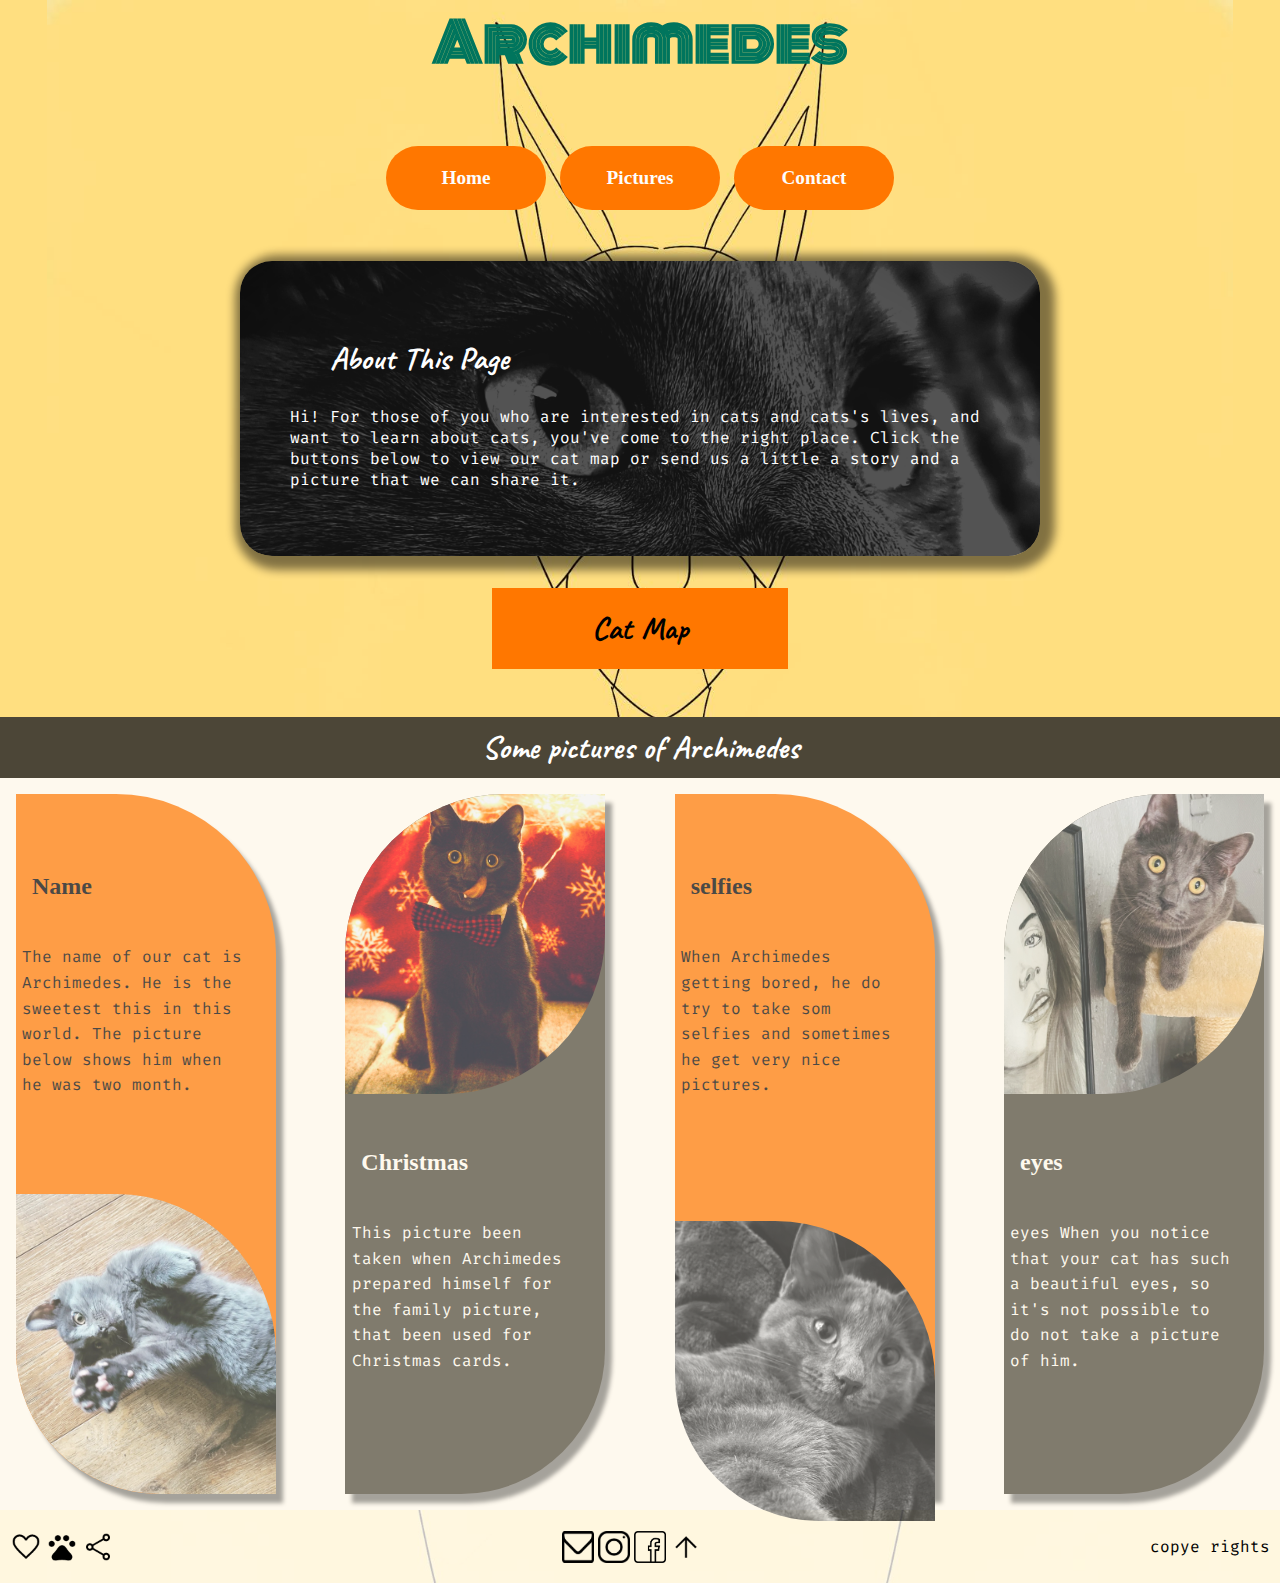
==== index.html @ d01ac4d4 "commit" ====
<!DOCTYPE html>
<html lang="en">
    <head>
        <meta property="og:title" content="The Grey Cat 'Archimedes'" />
        <meta property="og:type" content="article" />
        <meta property="og:image" content="" />
        <meta property="og:url" content="" />

        <meta name="twitter:card" content="" />
        <meta property="og:description" content="The Grey Cat 'Archimedes'" />
        <meta property="og:site_name" content="animals: cat life." />
        <meta name="twitter:image:alt" content="The Grey Cat 'Archimedes's" />
        <meta charset="UTF-8" />
        <meta http-equiv="X-UA-Compatible" content="IE=edge" />
        <meta name="viewport" content="width=device-width, initial-scale=1.0" />
        <title>The grey cat</title>
        <meta name="author" content="Alan Brim" />
        <meta name="keywords" content="cat,facts ,animal, dyr, katter, søt " />
        <meta name="description" content="Cat life pictures" />
        <meta name="format-detection" content="telephone=yes" />
        <meta name="robots" content="index,follow" />
        <meta name="google" />
        <meta name="googlebot" content="”notranslate”" />
        <meta name="revised" content="Thursday, december 9th, 2022, 01:20 pm" />
        <meta name="rating" content="safe for kids" />
        <meta name="copyright" content="Copyright 2022" />
        <meta http-equiv="refresh" />
        <meta http-equiv="english, Norwagian" />
        <meta http-equiv="Cache-Control" content="no-cache" />
        <link rel="stylesheet" href="styles.css" />
    </head>
    <body>
        <h1>Archimedes</h1>
        <nav class="navigationbar">
            <ul>
                <li><a href="index.html">Home</a></li>
                <li><a href="photo.html">Pictures</a></li>
                <li><a href="#3">Contact</a></li>
            </ul>
        </nav>
        <header>
            <div id="firstbox">
                <article>
                    <h2>About This Page</h2>
                    <p>
                        Hi! For those of you who are interested in cats and
                        cats's lives, and want to learn about cats, you've come
                        to the right place. Click the buttons below to view our
                        cat map or send us a little a story and a picture that
                        we can share it.
                    </p>
                </article>
            </div>
            <div>
                <a href="Map.html"> <button class="buttonn">Cat Map</button></a>
            </div>
        </header>
        <main>
            <h2 class="h2">Some pictures of Archimedes</h2>
            <section>
                <article class="card1">
                    <h3>Name</h3>
                    <p class="first-discribtion">
                        The name of our cat is Archimedes. He is the sweetest
                        this in this world. The picture below shows him when he
                        was two month.
                    </p>
                    <img src="pic 1 (13).JPG" alt="" />
                </article>
                <article class="card2">
                    <img src="pic 1 (2).JPG" alt="" />

                    <h3>Christmas</h3>
                    <p>
                        This picture been taken when Archimedes prepared himself
                        for the family picture, that been used for Christmas
                        cards.
                    </p>
                </article>

                <article class="card1 pic3">
                    <h3>selfies</h3>
                    <p>
                        When Archimedes getting bored, he do try to take som
                        selfies and sometimes he get very nice pictures.
                    </p>
                    <img src="   pic 1 (2).JPEG" alt="" />
                </article>
                <article class="card2">
                    <img src=" pic 1 (8).JPEG" alt="" />

                    <h3>eyes</h3>
                    <p>
                        eyes When you notice that your cat has such a beautiful
                        eyes, so it's not possible to do not take a picture of
                        him.
                    </p>
                </article>
            </section>
        </main>
        <footer id="3">
            <div>
                <img src="icon (1).png" alt="" class="sosial" />
                <img src="icon (2).png" alt="" class="sosial" />
                <img src="icon (3).png" alt="" class="sosial" />
            </div>
            <div>
                <a href="mailto: brimalla7@gmail.com" type="mail"
                    ><img src="sosial (1).png" alt="Send a mail" class="sosial"
                /></a>
                <a href=" https://www.instagram.com/brimallan/"
                    ><img
                        src="sosial (2).png"
                        alt="My instagram"
                        class="sosial"
                /></a>
                <a href="https://www.facebook.com/brimallan/"
                    ><img src="sosial (3).png" alt="" class="sosial"
                /></a>
                <a href=""
                    ><img src="icon.png" alt="my facebook" class="sosial"
                /></a>
            </div>
            <p>copye rights</p>
        </footer>
    </body>
</html>
---- styles.css ----
@font-face {
    font-family: "Monoton";
    src: url(Monoton-Regular.ttf);
}
@font-face {
    font-family: "Fir";
    src: url(FiraCode-VariableFont_wght.ttf);
}
@font-face {
    font-family: "Caveat";
    src: url(Caveat-VariableFont_wght.ttf);
}
body {
    background-image: url(backgro.jpg);
    background-color: #ffdf80;
    background-repeat: no-repeat;
    background-size: contain;
    background-position: center;
    margin: 0px;
    padding: 0px;
}
h1 {
    display: block;
    font-size: 3.4rem;
    text-align: center;
    margin-top: 0;
    padding: 0px 10px;
    color: #00755d;
    font-family: "Monoton";
}

h2 {
    font-family: "caveat";
    font-size: 2rem;
    padding-left: 40px;
}
p {
    font-family: "Fir";
}
h3 {
    font-size: 1.5rem;
}
button {
    text-align: center;
    font-weight: bold;
    background-color: #ff7700;
    font-family: "caveat";
    font-size: 2rem;
    color: rgb(0, 0, 0);
    border: 0;
    padding: 20px 100px;
    margin: 22px;
    max-width: 600px;
    cursor: pointer;
    transition: background-color 1s, color 1s;
    animation: rounding 2s infinite linear alternate;
}
button:hover {
    background-color: rgba(161, 36, 36, 0.507);
    color: azure;
    box-shadow: 5px 5px 10px rgba(0, 0, 0, 0.591);
}
button:active {
    background-color: rgba(0, 0, 0, 0.646);
}
@keyframes rounding {
    from {
        border-top-left-radius: 5rem;
        border-bottom-right-radius: 5rem;
    }
    to {
        border-top-right-radius: 5rem;
        border-bottom-left-radius: 5rem;
    }
}
.h22 {
    display: block;
    background-color: #4c4637;
    margin-bottom: 0;
    color: white;
    padding: 10px 100px;
    border-radius: 4rem;
    text-align: center;
}
.h2 :-moz-second-node {
    display: block;
    background-color: #4c4637;
    margin-bottom: 0;
    color: white;
    padding: 10px 100px;
    border-radius: 4rem;
    text-align: center;
}
.h2 {
    display: block;
    background-color: #4c4637;
    margin-bottom: 0;
    color: white;
    padding: 10px 100px;
    border-radius: 0rem;
    text-align: center;
}
.navigationbar ul {
    list-style: none;
    text-align: center;
    padding: 20px;
}
.navigationbar li {
    display: inline-flex;
    padding: 5px;
}
.navigationbar a {
    display: inline-flex;
    justify-content: center;
    align-items: center;
    text-decoration: none;
    height: 4rem;
    width: 10rem;
    font-size: 1.2rem;
    border-radius: 2rem;
    background-color: #ff7700;
    color: #fdfdfd;
    font-weight: 900;
    transition: 1s;
    transition-timing-function: cubic-bezier(0.15, 0.12, 0.15, 4);
}
.navigationbar a:hover {
    box-shadow: 5px 4px 1px #0000007e;
    color: white;
    height: 4.5rem;
    width: 10.5rem;
    font-size: 1.4rem;
}
header {
    display: flex;
    flex-direction: column;
    align-items: center;
    flex-wrap: wrap;
}
#firstbox {
    background-image: url("img\ \(10\).jpg");
    background-repeat: no-repeat;
    background-size: cover;
    background-position: top;
    opacity: 100%;
    box-shadow: 5px 4px 10px 10px #0000007e;
    border-radius: 2rem;
    margin: 10px;
    padding: 50px;
    max-width: 700px;
    color: white;
}

/*---------------------MAIN*/

section {
    display: flex;
    flex-wrap: wrap;
    justify-content: space-between;
    background-color: #fef9ee;
    margin: 0;
}
.card1 {
    background-color: #ff7700;
    border-top-right-radius: 10rem;
    border-bottom-left-radius: 9rem;
    opacity: 70%;
    transition: 1s;
    line-height: 1.6rem;
    max-width: 260px;
    height: 700px;
    box-shadow: 7px 9px 4px #0000007e;
    margin: 1rem;
    color: #000000;
}
.card2 {
    background-color: #4c4637;
    border-top-left-radius: 10rem;
    border-bottom-right-radius: 9rem;
    opacity: 70%;
    transition: 1s;
    line-height: 1.6rem;
    max-width: 260px;
    height: 700px;
    box-shadow: 7px 9px 4px #0000007e;
    margin: 1rem;
    color: #fef9ee;
}
.card1 > img {
    border-bottom-left-radius: 9rem;
    border-top-right-radius: 10rem;
    width: 100%;
    height: 300px;
    object-fit: cover;
    object-position: right top;
    margin-top: 5rem;
}
.card2 > img {
    border-bottom-right-radius: 10rem;
    border-top-left-radius: 10rem;
    width: 100%;
    height: 300px;
    object-fit: cover;

    object-position: top, right;
}
.card1 > p {
    padding-right: 1.5rem;
    padding-left: 0.4rem;
    text-align: left;
    margin-bottom: 1rem;
    margin-top: 2.8rem;
}
.card1 > h3 {
    padding-left: 1rem;
    margin-top: 5rem;
}
.card1:hover {
    opacity: 100%;
    cursor: grab;
}

.card2 > p {
    padding-right: 1.5rem;
    padding-left: 0.4rem;
    text-align: left;
    margin-top: 5rem;
    margin-top: 2.8rem;
}
.card2 > h3 {
    padding-left: 1rem;
    margin-top: 3rem;
}
.pic3 > p {
    margin-bottom: 2.7rem;
}
.card2:hover {
    opacity: 100%;
    cursor: grab;
}
footer {
    background-color: #ffffffbf;
    padding: 10px;
    margin: auto;
    display: flex;
    justify-content: space-between;
    flex-wrap: wrap;
}

.sosial {
    width: 2rem;
    height: 2rem;
    object-fit: fill;
    margin-top: 0.7rem;
}
@media only screen and (max-width: 700px) {
    .container > a {
        width: 49.99999%;
        margin: 6px 0;
    }
    h1 {
        font-size: 37px;
    }
}

@media only screen and (max-width: 500px) {
    .container > a {
        width: 100%;
    }
    font-size: 37px;
}
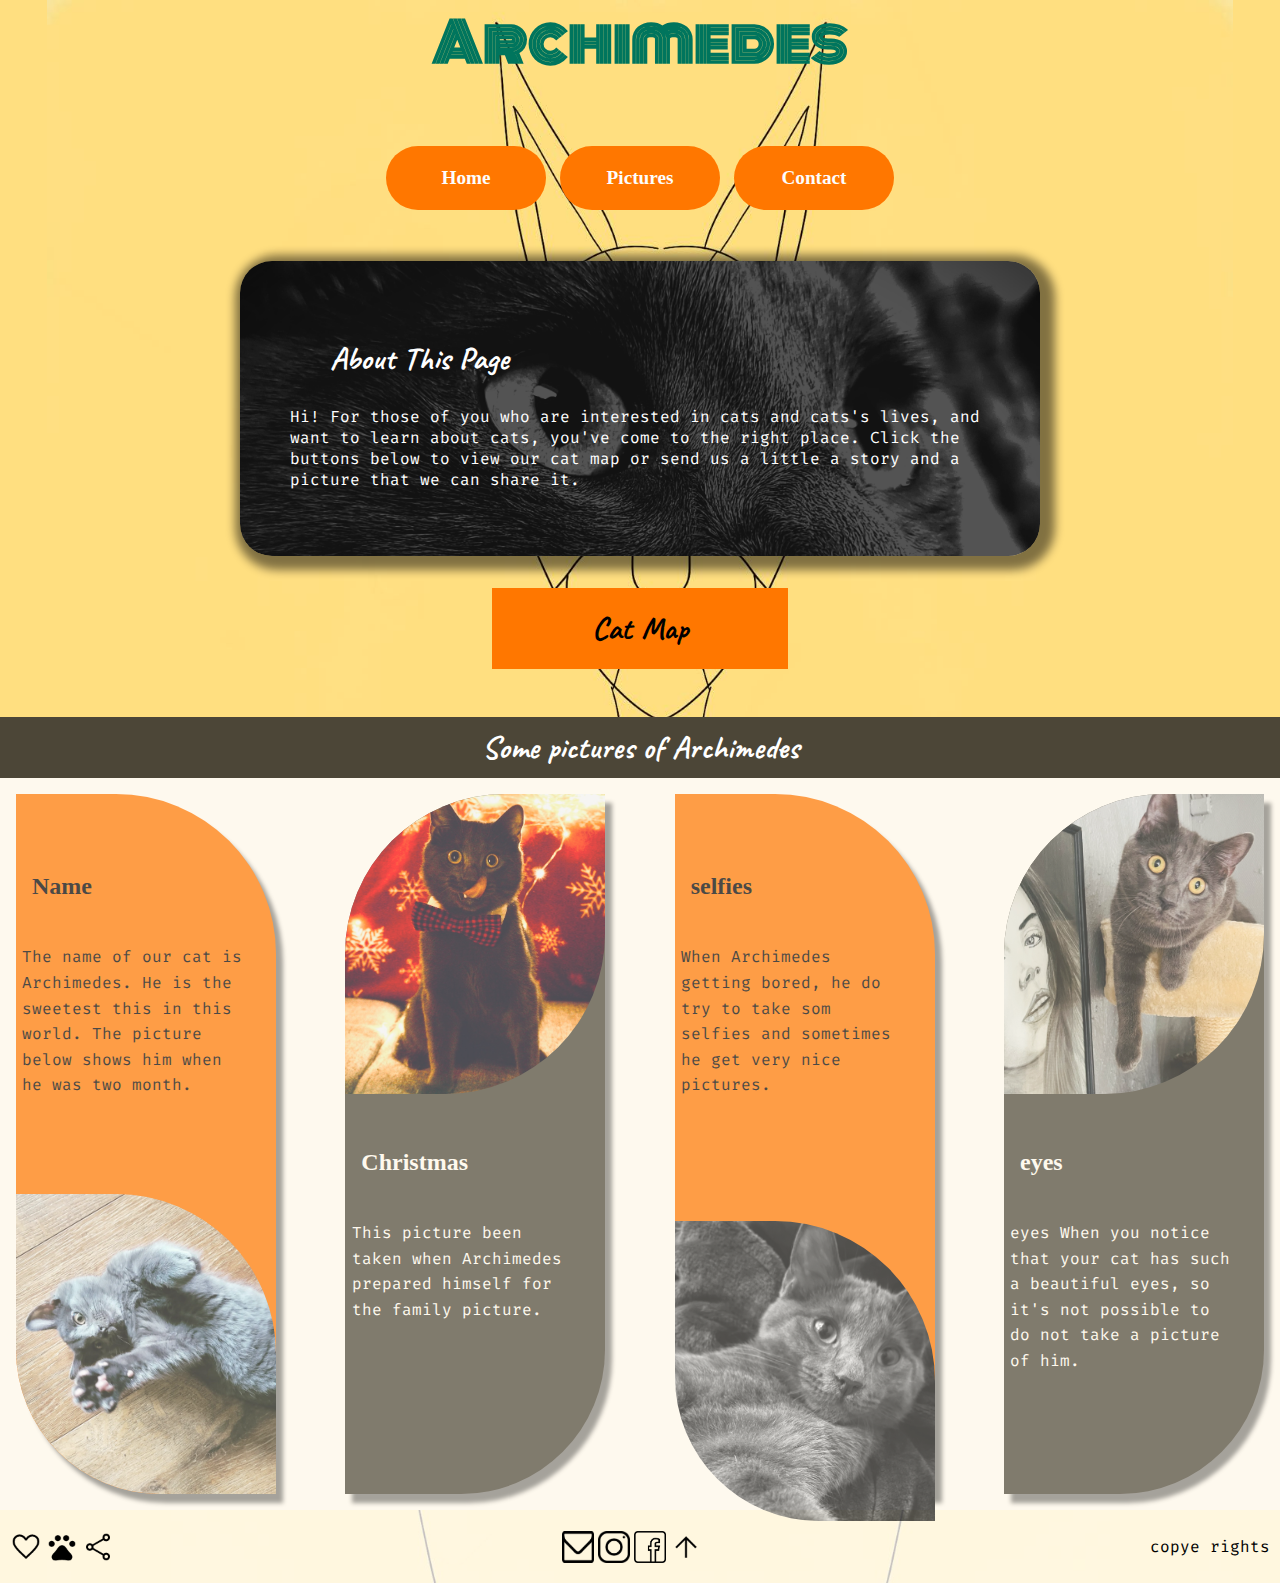
==== commit eefa2ac5: "Chris" ====
--- a/index.html
+++ b/index.html
@@ -1,12 +1,12 @@
 <!DOCTYPE html>
 <html lang="en">
     <head>
-        <meta property="og:title" content="The Grey Cat 'Archimedes'" />
+        <meta property="og:title" content="Archimedes-The-Grey-Cat" />
         <meta property="og:type" content="article" />
-        <meta property="og:image" content="" />
-        <meta property="og:url" content="" />
+        <meta property="og:image" content="Archimedes-The-Grey-Cat" />
+        <meta property="og:url" content="https://archimedes-the-grey-cat.github.io/Cat/" />
 
-        <meta name="twitter:card" content="" />
+        <meta name="twitter:card" content="pic 1 (1).JPEG" />
         <meta property="og:description" content="The Grey Cat 'Archimedes'" />
         <meta property="og:site_name" content="animals: cat life." />
         <meta name="twitter:image:alt" content="The Grey Cat 'Archimedes's" />
@@ -15,8 +15,8 @@
         <meta name="viewport" content="width=device-width, initial-scale=1.0" />
         <title>The grey cat</title>
         <meta name="author" content="Alan Brim" />
-        <meta name="keywords" content="cat,facts ,animal, dyr, katter, søt " />
-        <meta name="description" content="Cat life pictures" />
+        <meta name="keywords" content="cat,facts ,animal, dyr, katter, søt, archimedis, Grey male funn, sosial, page, html, css " />
+        <meta name="description" content="Archimedes-The-Grey-Cat is page that been made to share our cat pictures and get other people's cat pictures and stories to share." />
         <meta name="format-detection" content="telephone=yes" />
         <meta name="robots" content="index,follow" />
         <meta name="google" />
@@ -73,8 +73,7 @@
                     <h3>Christmas</h3>
                     <p>
                         This picture been taken when Archimedes prepared himself
-                        for the family picture, that been used for Christmas
-                        cards.
+                        for the family picture.
                     </p>
                 </article>
 
